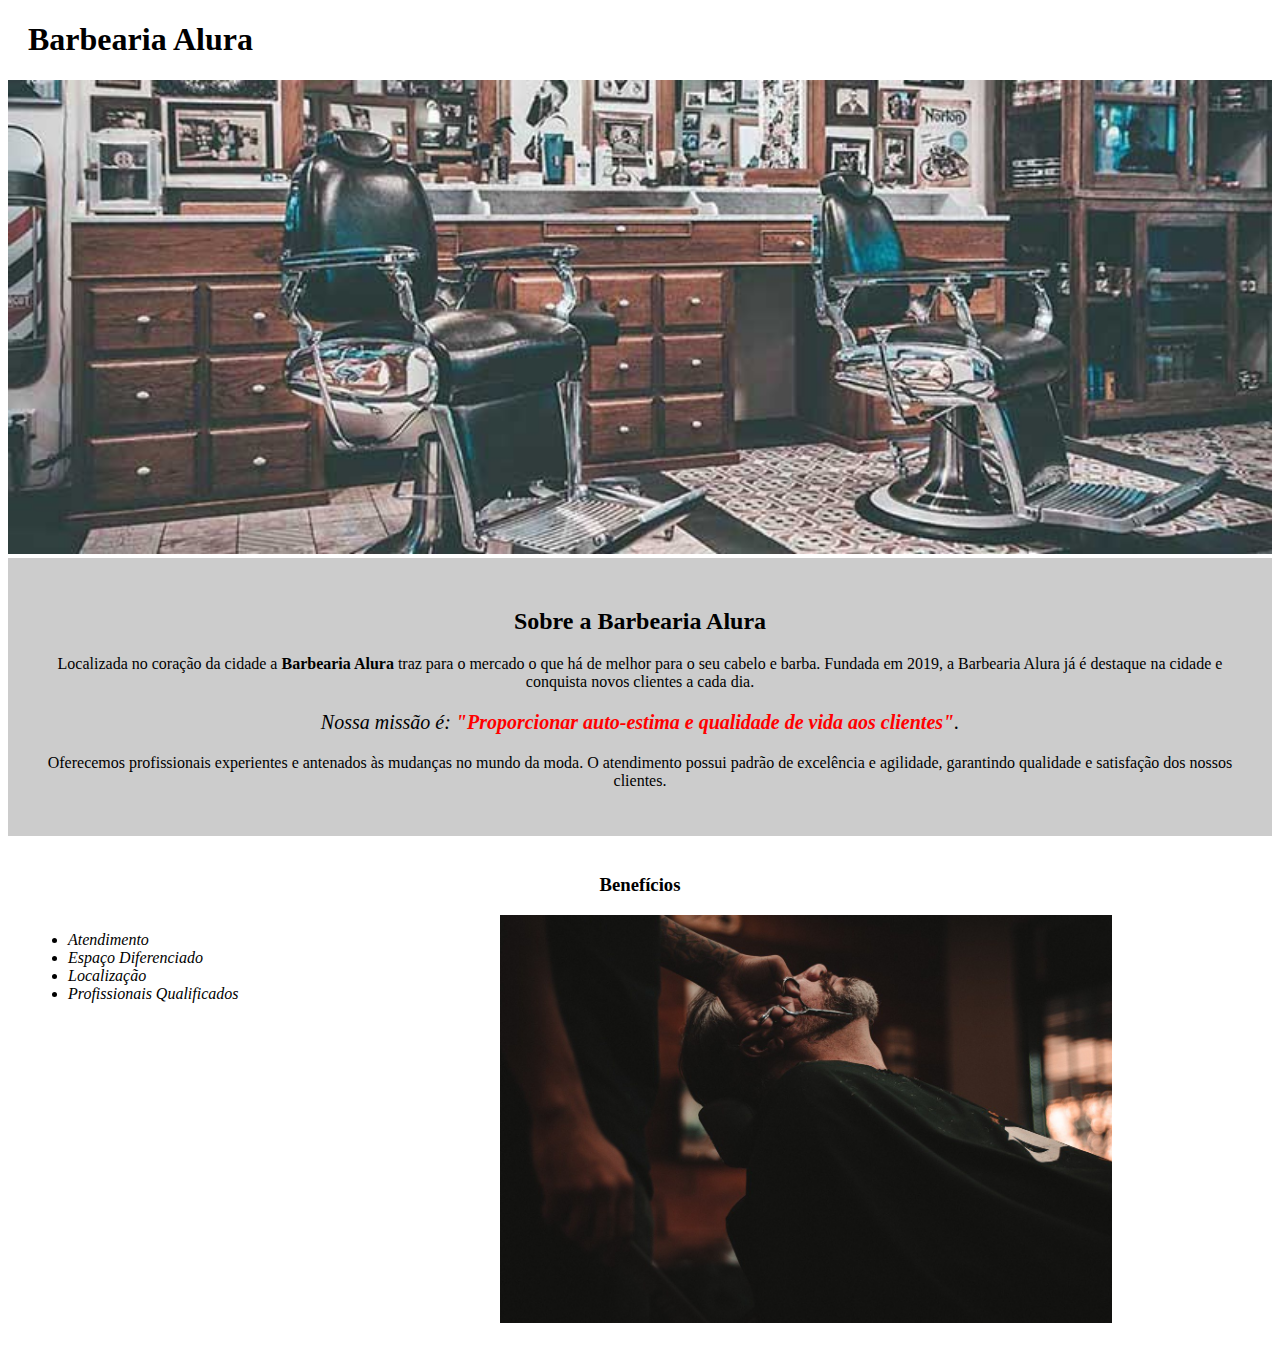
==== index.html @ 73746187 "aé" ====
<!DOCTYPE html>
<html lang="pt-br">
    <head>
        <meta charset="UTF-8">
        <title>Barbearia Alura</title>
        <link rel="stylesheet" href="style.css">
    </head>

    <body>
        <header>
            <h1 class="titulo-principal">Barbearia Alura</h1>
        </header>
    	<img id="banner" src="banner.jpg">
    	<div class="principal">
        <h2 class="titulo-centralizado">Sobre a Barbearia Alura</h2>

        <p>Localizada no coração da cidade a <strong>Barbearia Alura</strong> traz para o mercado o que há de melhor para o seu cabelo e barba. 
        Fundada em 2019, a Barbearia Alura já é destaque na cidade e conquista novos clientes a cada dia.</p>

        <p id="abluble"><em>Nossa missão é: <strong>"Proporcionar auto-estima e qualidade de vida aos clientes"</strong>.</em></p>

        <p>Oferecemos profissionais experientes e antenados às mudanças no mundo da moda. O atendimento possui padrão de excelência e agilidade, garantindo qualidade e satisfação dos nossos clientes.</p>
    </div>

    <div class="beneficios">
        <h3 class="titulo-centralizado">Benefícios</h3>

        <ul>
        	<li class="itens">Atendimento</li>
        	<li class="itens">Espaço Diferenciado</li>
        	<li class="itens">Localização</li>
        	<li class="itens">Profissionais Qualificados</li>
    	</ul>

    	<img src="beneficios.jpg" class= "imagembeneficios">
    	</div>
    </body>
</html>
---- style.css ----
body {

}

.principal{
    background: #CCCCCC;
    padding: 30px;
}

.titulo-principal {
	padding-left: 20px;
}

#banner {
	width: 100%
}

.titulo-centralizado {
	text-align: center
}

p {
    text-align: center;
}

#abluble {
	font-size: 20px
}

em strong {
    color: #FF0000;
}

.itens {
    font-style: italic;
}

.beneficios {
    background: #FFFFFF;
    padding: 20px;
}

ul {
    display: inline-block;
    vertical-align: top;
    width: 20%;
    margin-right: 15%;
}

.imagembeneficios {
	width: 50%
}
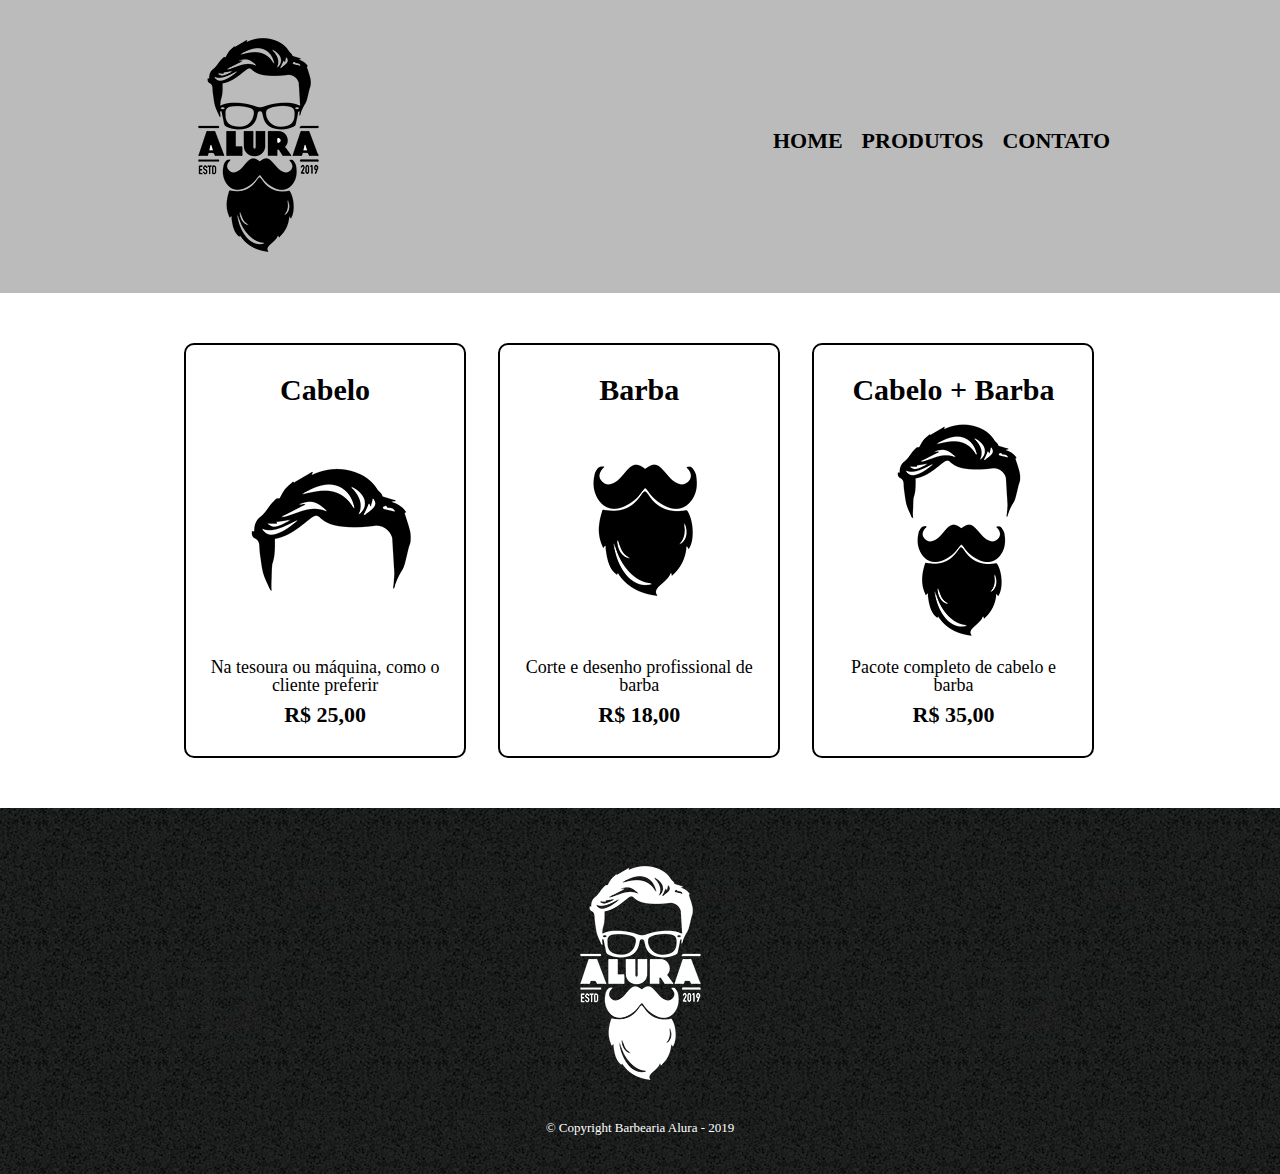
==== commit d24a35a3: "alterando página inicial" ====
--- a/index.html
+++ b/index.html
@@ -1,38 +1,54 @@
 <!DOCTYPE html>
-<html lang="pt-br">
+<html>
     <head>
         <meta charset="UTF-8">
-        <title>Barbearia Alura</title>
-        <link rel="stylesheet" href="style.css">
+        <title>Produtos - Barbearia Alura</title>
+
+        <link rel="stylesheet" href="reset.css">
+        <link rel="stylesheet" href="produtos.css">
+
+        <link rel="stylesheet" href="produtos.css">
     </head>
-
     <body>
         <header>
-            <h1 class="titulo-principal">Barbearia Alura</h1>
+            <div class="caixa">
+                <h1><img src="logo.png"></h1>
+            
+                <nav>
+                    <ul>
+                        <li><a href="index.html">Home</a></li>
+                        <li><a href="produtos.html">Produtos</a></li>
+                        <li><a href="contato.html">Contato</a></li>
+                    </ul>
+                </nav>
+            </div>
         </header>
-    	<img id="banner" src="banner.jpg">
-    	<div class="principal">
-        <h2 class="titulo-centralizado">Sobre a Barbearia Alura</h2>
-
-        <p>Localizada no coração da cidade a <strong>Barbearia Alura</strong> traz para o mercado o que há de melhor para o seu cabelo e barba. 
-        Fundada em 2019, a Barbearia Alura já é destaque na cidade e conquista novos clientes a cada dia.</p>
-
-        <p id="abluble"><em>Nossa missão é: <strong>"Proporcionar auto-estima e qualidade de vida aos clientes"</strong>.</em></p>
-
-        <p>Oferecemos profissionais experientes e antenados às mudanças no mundo da moda. O atendimento possui padrão de excelência e agilidade, garantindo qualidade e satisfação dos nossos clientes.</p>
-    </div>
-
-    <div class="beneficios">
-        <h3 class="titulo-centralizado">Benefícios</h3>
-
-        <ul>
-        	<li class="itens">Atendimento</li>
-        	<li class="itens">Espaço Diferenciado</li>
-        	<li class="itens">Localização</li>
-        	<li class="itens">Profissionais Qualificados</li>
-    	</ul>
-
-    	<img src="beneficios.jpg" class= "imagembeneficios">
-    	</div>
+        <main>
+            <ul class="produtos">
+                <li>
+                    <h2>Cabelo</h2>
+                    <img src="cabelo.jpg">
+                    <p class="produto-descricao">Na tesoura ou máquina, como o cliente preferir</p>
+                    <p class="produto-preco">R$ 25,00</p>
+                </li>
+                <li>
+                    <h2>Barba</h2>
+                    <img src="barba.jpg">
+                    <p class="produto-descricao">Corte e desenho profissional de barba</p>
+                    <p class="produto-preco">R$ 18,00</p>
+                </li>
+                <li>
+                    <h2>Cabelo + Barba</h2>
+                    <img src="cabelo+barba.jpg">
+                    <p class="produto-descricao">Pacote completo de cabelo e barba</p>
+                    <p class="produto-preco">R$ 35,00</p>
+                </li>
+            </ul>
+        </main>
+        <footer>
+            <img src="logo-branco.png">
+            <p class="copyright">&copy; Copyright Barbearia Alura - 2019</p>
+        </footer>
+        
     </body>
-</html>+</html>            
--- a/produtos.css
+++ b/produtos.css
@@ -0,0 +1,92 @@
+header {
+    background: #BBBBBB;
+    padding: 20px 0;
+}
+
+.caixa {
+    position: relative;
+    width: 940px;
+    margin: 0 auto;
+}
+
+nav {
+    position: absolute;
+    top: 110px;
+    right: 0;
+}
+
+nav li {
+    display: inline;
+    margin: 0 0 0 15px;
+}
+
+nav a {
+    text-transform: uppercase;
+    color: #000000;
+    font-weight: bold;
+    font-size: 22px;
+    text-decoration: none;
+}
+.produtos {
+    width: 940px;
+    margin: 0 auto;
+    padding: 50px 0;
+}
+
+.produtos li {
+    display: inline-block;
+    text-align: center;
+    width: 30%;
+    vertical-align: top;
+    margin: 0 1.5%;
+    padding: 30px 20px;
+    box-sizing: border-box;
+    border: 2px solid #000000;
+    border-radius: 10px;
+}
+
+
+.produtos h2 {
+    font-size: 30px;
+    font-weight: bold;
+}
+
+.produto-descricao {
+    font-size: 18px;
+}
+
+.produto-preco {
+    font-size: 22px;
+    font-weight: bold;
+    margin-top: 10px;
+}
+
+nav a:hover {
+    color: #C78C19;
+    text-decoration: underline;
+}
+
+.produtos li:hover {
+    border-color: #C78C19;
+}
+
+.produtos li:active {
+    border-color: #088C19;	
+}
+
+.produtos li:hover h2 {
+    font-size: 34px;
+}
+
+footer {
+    text-align: center;
+    background: url("bg.jpg");
+    padding: 40px 0;
+}
+
+.copyright {
+    color: #FFFFFF;
+    font-size: 13px;
+    margin: 20px 0 0;
+}
+
--- a/produtos.css
+++ b/produtos.css
@@ -0,0 +1,92 @@
+header {
+    background: #BBBBBB;
+    padding: 20px 0;
+}
+
+.caixa {
+    position: relative;
+    width: 940px;
+    margin: 0 auto;
+}
+
+nav {
+    position: absolute;
+    top: 110px;
+    right: 0;
+}
+
+nav li {
+    display: inline;
+    margin: 0 0 0 15px;
+}
+
+nav a {
+    text-transform: uppercase;
+    color: #000000;
+    font-weight: bold;
+    font-size: 22px;
+    text-decoration: none;
+}
+.produtos {
+    width: 940px;
+    margin: 0 auto;
+    padding: 50px 0;
+}
+
+.produtos li {
+    display: inline-block;
+    text-align: center;
+    width: 30%;
+    vertical-align: top;
+    margin: 0 1.5%;
+    padding: 30px 20px;
+    box-sizing: border-box;
+    border: 2px solid #000000;
+    border-radius: 10px;
+}
+
+
+.produtos h2 {
+    font-size: 30px;
+    font-weight: bold;
+}
+
+.produto-descricao {
+    font-size: 18px;
+}
+
+.produto-preco {
+    font-size: 22px;
+    font-weight: bold;
+    margin-top: 10px;
+}
+
+nav a:hover {
+    color: #C78C19;
+    text-decoration: underline;
+}
+
+.produtos li:hover {
+    border-color: #C78C19;
+}
+
+.produtos li:active {
+    border-color: #088C19;	
+}
+
+.produtos li:hover h2 {
+    font-size: 34px;
+}
+
+footer {
+    text-align: center;
+    background: url("bg.jpg");
+    padding: 40px 0;
+}
+
+.copyright {
+    color: #FFFFFF;
+    font-size: 13px;
+    margin: 20px 0 0;
+}
+
